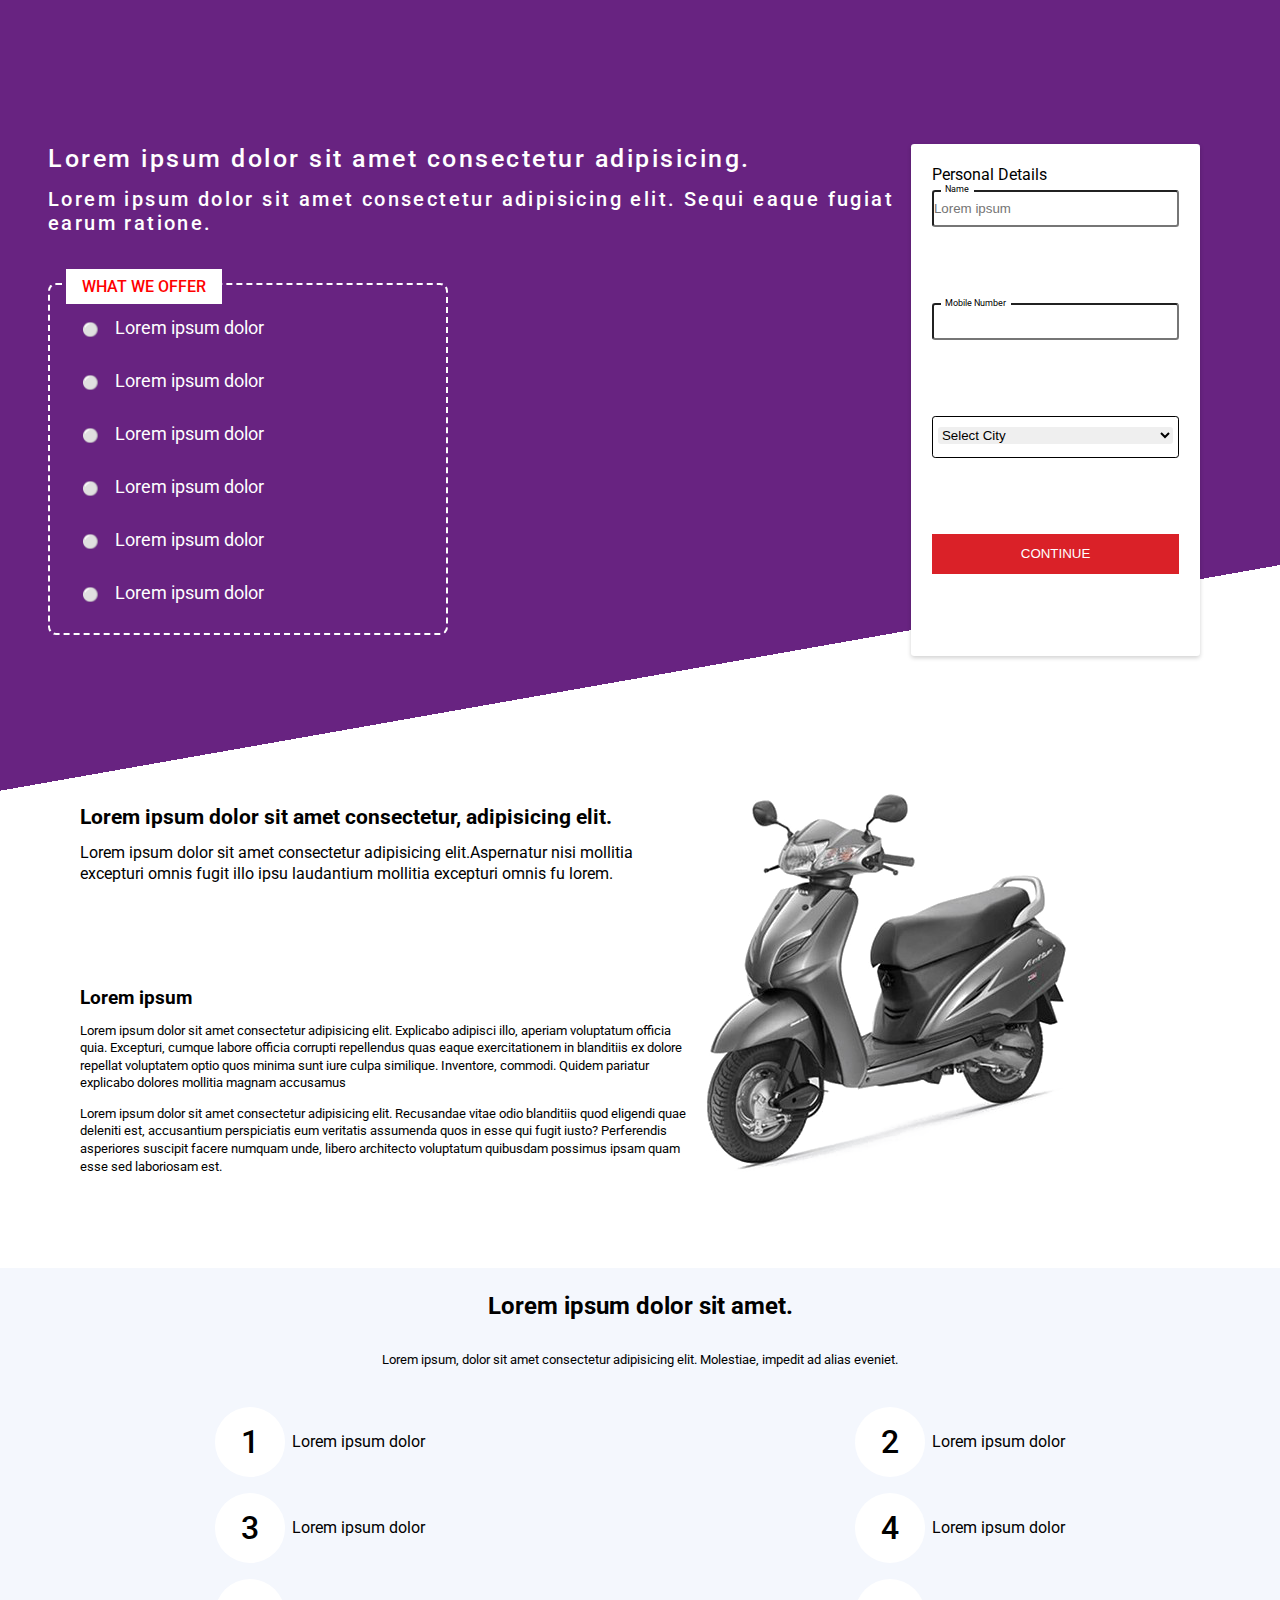
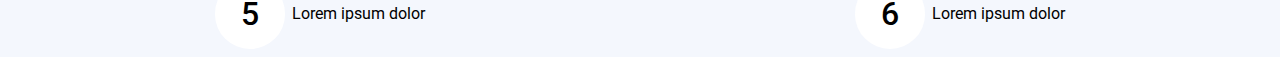
==== index.html @ 2c7c7958 "first commit" ====
<!DOCTYPE html>
<html lang="en">
  <head>
    <meta charset="UTF-8" />
    <meta http-equiv="X-UA-Compatible" content="IE=edge" />
    <meta
      name="viewport"
      content="width=
     initial-scale=1.0"
    />
    <link rel="stylesheet" href="style.css" />
    <title>CreadR</title>
  </head>
  <body>
    <main>
      <section class="topsection">
        <div class="section-content">
          <h1 class="">Lorem ipsum dolor sit amet consectetur adipisicing.</h1>
          <p>
            Lorem ipsum dolor sit amet consectetur adipisicing elit. Sequi eaque
            fugiat earum ratione.
          </p>

          <div class="offersdiv">
            <div>WHAT WE OFFER</div>
            <ul>
              <li>Lorem ipsum dolor</li>
              <li>Lorem ipsum dolor</li>
              <li>Lorem ipsum dolor</li>
              <li>Lorem ipsum dolor</li>
              <li>Lorem ipsum dolor</li>
              <li>Lorem ipsum dolor</li>
            </ul>
          </div>
        </div>
        <div class="Personaldetails">
          <form class="Inputform">
            <div>Personal Details</div>
            <div class="labelPositioningDiv">
              <label for="Name">Name</label>
              <input
                type="text"
                id="Name"
                class="name"
                placeholder="Lorem ipsum"
              />
            </div>
            <div class="labelPositioningDiv">
              <label for="M-Number">Mobile Number</label>
              <input type="text" id="M-Number" class="number" />
            </div>

            <div id="Select-city" class="dropdowndiv">
              <select id="myCity">
                <option value="Select City">Select City</option>
                <!-- <option></option>
                <option>Google Chrome</option>
                <option>Firefox</option>
                <option>Internet Explorer</option>
                <option>Safari</option>
                <option>Opera</option> -->
              </select>
            </div>
            <input type="submit" value="CONTINUE" class="submitbtn" />
          </form>
        </div>
      </section>
      <section class="midsection">
        <div class="midsection-text-wrapper">
          <div>
            <h2 class="midsection-header-h1">
              Lorem ipsum dolor sit amet consectetur, adipisicing elit.
            </h2>
            <p class="midsection-header-p">
              Lorem ipsum dolor sit amet consectetur adipisicing elit.Aspernatur
              nisi mollitia excepturi omnis fugit illo ipsu laudantium mollitia
              excepturi omnis fu lorem.
            </p>
          </div>
          <div>
            <h3 class="midsection-content-h3">Lorem ipsum</h3>
            <p class="midsection-content-p">
              Lorem ipsum dolor sit amet consectetur adipisicing elit. Explicabo
              adipisci illo, aperiam voluptatum officia quia. Excepturi, cumque
              labore officia corrupti repellendus quas eaque exercitationem in
              blanditiis ex dolore repellat voluptatem optio quos minima sunt
              iure culpa similique. Inventore, commodi. Quidem pariatur
              explicabo dolores mollitia magnam accusamus
            </p>
            <p class="midsection-content-p">
              Lorem ipsum dolor sit amet consectetur adipisicing elit.
              Recusandae vitae odio blanditiis quod eligendi quae deleniti est,
              accusantium perspiciatis eum veritatis assumenda quos in esse qui
              fugit iusto? Perferendis asperiores suscipit facere numquam unde,
              libero architecto voluptatum quibusdam possimus ipsam quam esse
              sed laboriosam est.
            </p>
          </div>
        </div>
        <div class="midsection-image-wrapper">
          <img src="./images/Moped.png" alt="bike image" />
        </div>
      </section>
      <section class="bottomsection">
        <h2 class="bottom-h2">Lorem ipsum dolor sit amet.</h2>
        <p class="bottom-p">
          Lorem ipsum, dolor sit amet consectetur adipisicing elit. Molestiae,
          impedit ad alias eveniet.
        </p>
        <ul class="bottom-list-ul">
          <li>
            <span>1</span>
            <p>Lorem ipsum dolor</p>
          </li>
          <li>
            <span>2</span>
            <p>Lorem ipsum dolor</p>
          </li>
          <li>
            <span>3</span>
            <p>Lorem ipsum dolor</p>
          </li>
          <li>
            <span>4</span>
            <p>Lorem ipsum dolor</p>
          </li>
          <li>
            <span>5</span>
            <p>Lorem ipsum dolor</p>
          </li>
          <li>
            <span>6</span>
            <p>Lorem ipsum dolor</p>
          </li>
        </ul>
      </section>
      <div></div>
    </main>

    <script src="/my-app/index.js"></script>
  </body>
</html>
---- style.css ----
@import url("https://fonts.googleapis.com/css2?family=Roboto:ital,wght@0,100;0,300;0,400;0,500;1,100&display=swap");

* {
  margin: 0;
  padding: 0;
  box-sizing: border-box;
}

body {
  background: linear-gradient(170deg, #682381 42%, #fff 40%);
  background-repeat: no-repeat;
  font-family: "Roboto", sans-serif;

  --Pure-white: #ffff;
  /* margin: 3em; */
}
.topsection {
  display: flex;
  justify-content: space-between;
  align-items: flex-start;
  margin: 9em 5em 5em 3em;
  color: var(--Pure-white);
}
.section-content {
  width: 83%;
}
.section-content > h1 {
  font-size: 25px;
  font-weight: 500;
  letter-spacing: 0.1em;
  margin-bottom: 0.9rem;
  color: var(--Pure-white);
}
.section-content > p {
  font-size: 20px;
  font-weight: 500;
  letter-spacing: 0.12em;
  margin-bottom: 1rem;
  color: var(--Pure-white);
}
.offersdiv {
  margin-top: 3rem;
  width: 25em;
  height: 22em;
  border-radius: 0.5rem;
  padding: 1em;
  border: 2px dashed var(--Pure-white);
  position: relative;
}
.offersdiv > ul {
  display: flex;
  flex-direction: column;
  justify-content: space-between;
}
.offersdiv > ul > li {
  list-style: none;
  font-size: 18px;
  margin: 1rem 1rem;
}
.offersdiv > div {
  position: absolute;
  top: -1em;
  left: 1em;
  font-size: 1rem;
  font-weight: 500;
  color: red;
  padding: 0.5em 1em;
  background-color: var(--Pure-white);
}

.offersdiv > ul li:before {
  content: "⚪";
  color: var(--Pure-white);
  font-size: 10pt;
  padding-right: 1rem;
}
.Personaldetails {
  width: 20rem;
  height: 32rem;
  border-radius: 0.2em;
  top: 7em;
  right: 4em;
  color: #000000;
  background-color: var(--Pure-white);
  box-shadow: rgba(0, 0, 0, 0.18) 0px 2px 4px;
}

.Inputform {
  height: 80%;
  display: flex;
  flex-direction: column;
  justify-content: space-between;
  align-items: center;
  margin: 1.3em;
  position: relative;
  padding-top: 25px;
}
.Inputform > div:first-child {
  position: absolute;
  top: 0px;
  left: 0px;
}
.labelPositioningDiv {
  /* background-color: greenyellow; */
  width: 100%;
  position: relative;
}

.labelPositioningDiv > label {
  font-size: 9px;
  position: absolute;
  top: -0.6em;
  left: 1em;
  padding: 0em 0.5em;
  background-color: var(--Pure-white);
}

.labelPositioningDiv > input {
  width: 100%;
  line-height: 2.5em;
  border-radius: 0.2rem;
}

.dropdowndiv {
  border: 1px solid black;
  width: 100%;
  line-height: 2.5rem;
  border-radius: 0.2rem;
  place-items: center;
  font-size: 10px;
  padding: 0px 5px;
}
.dropdowndiv > select {
  width: 100%;
  /* font-size: 3em; */
  line-height: 2.5em;
  border-radius: 0.2rem;
  border: none;
}

.submitbtn {
  width: 100%;
  line-height: 2.5rem;
  color: var(--Pure-white);
  border: none;
  background-color: #da2128;
}

.midsection {
  display: flex;
  margin: 8rem 5rem 5rem 5rem;
}

.midsection-text-wrapper {
  width: 60%;

  display: flex;
  flex-direction: column;
  justify-content: space-between;
}

.midsection-image-wrapper {
  width: 50%;
}

.midsection-header-h1 {
  margin-top: 1em;
  margin-bottom: 0.7em;
  font-size: 1.3em;
}
.midsection-header-p {
  line-height: 1.3rem;
}
.midsection-content-h3 {
  margin-top: 1em;
  margin-bottom: 0.7em;
}

.midsection-content-p {
  font-size: 0.8em;
  margin-bottom: 1em;
  line-height: 1.1rem;
}

.bottomsection {
  background-color: #f4f7fd;
  text-align: center;
}

.bottom-h2 {
  padding-top: 1.5rem;
}

.bottom-p {
  margin: 2rem 0rem;
  font-size: 0.8rem;
}
.bottom-list-ul {
  list-style: none;
  display: grid;
  grid-template-columns: repeat(2, 1fr);
}
.bottom-list-ul > li > p {
  display: inline-block;
  vertical-align: super;
  margin-left: 0.2rem;
  font-weight: 400;
}
.bottom-list-ul > li > span {
  background-color: #ffff;
  border-radius: 50%;
  font-size: 2rem;
  font-weight: 500;
  padding: 1rem 1.65rem;
  margin: 10em 0em;
}

.bottom-list-ul > li {
  margin: 1.5em 0em;
}
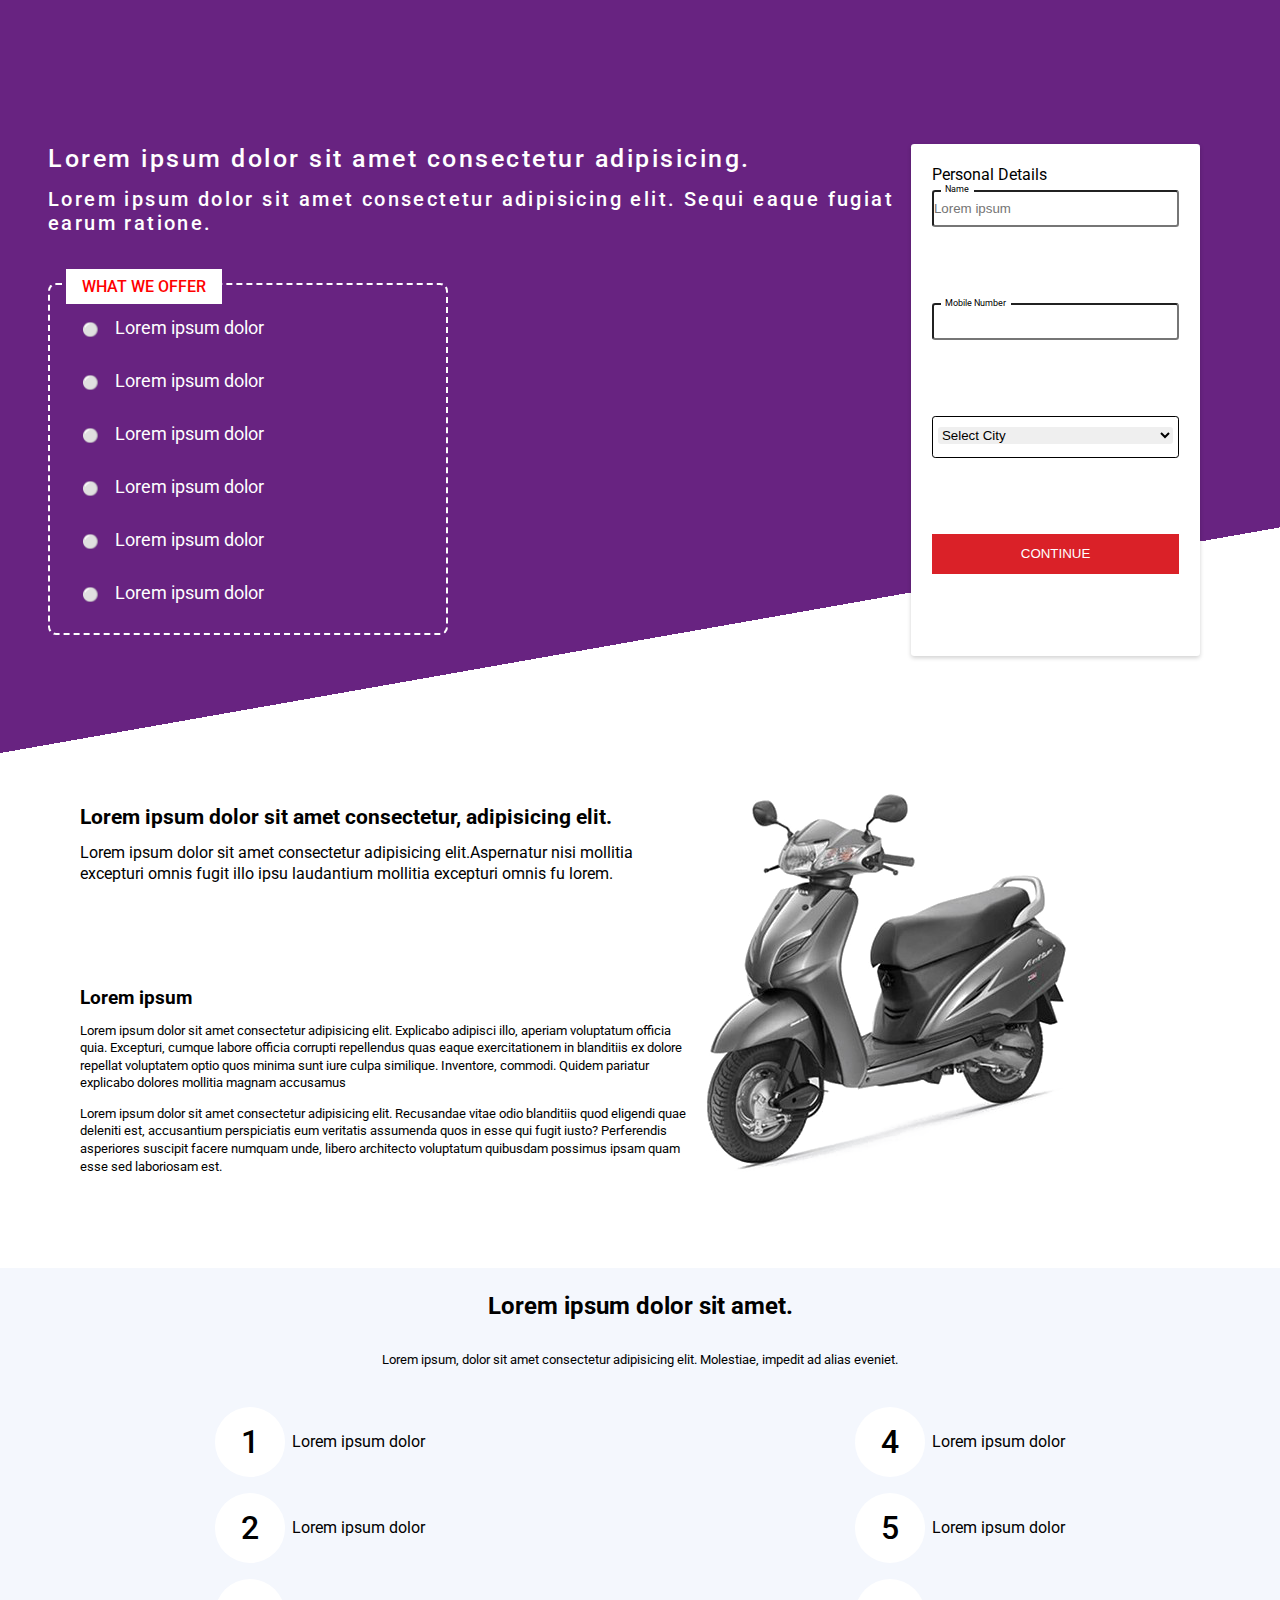
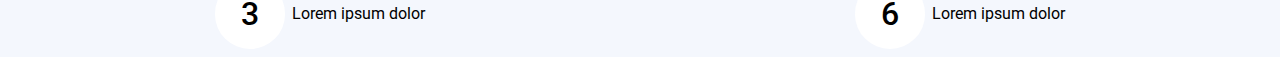
==== commit b7e38e9b: "style" ====
--- a/index.html
+++ b/index.html
@@ -113,19 +113,19 @@
             <p>Lorem ipsum dolor</p>
           </li>
           <li>
+            <span>4</span>
+            <p>Lorem ipsum dolor</p>
+          </li>
+          <li>
             <span>2</span>
             <p>Lorem ipsum dolor</p>
           </li>
           <li>
-            <span>3</span>
+            <span>5</span>
             <p>Lorem ipsum dolor</p>
           </li>
           <li>
-            <span>4</span>
-            <p>Lorem ipsum dolor</p>
-          </li>
-          <li>
-            <span>5</span>
+            <span>3</span>
             <p>Lorem ipsum dolor</p>
           </li>
           <li>
--- a/style.css
+++ b/style.css
@@ -7,7 +7,7 @@
 }
 
 body {
-  background: linear-gradient(170deg, #682381 42%, #fff 40%);
+  background: linear-gradient(170deg, #682381 40%, #fff 35%);
   background-repeat: no-repeat;
   font-family: "Roboto", sans-serif;
 
